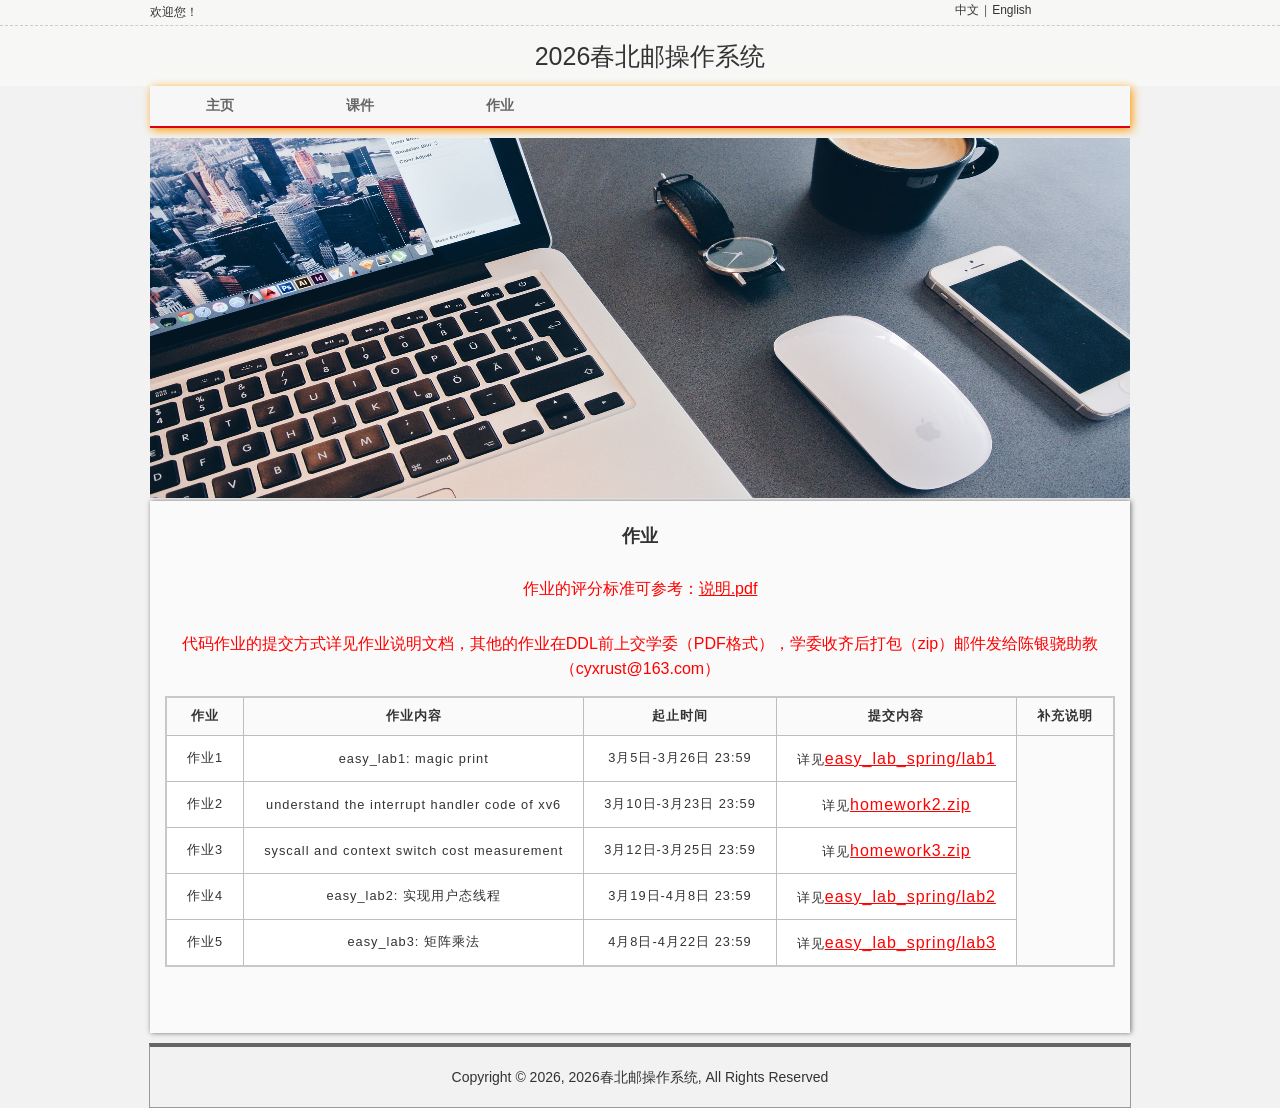
==== homework.html @ 50bccc6d "add the homework of easy_lab3(4.1)" ====
<!DOCTYPE html>
<html>
<head>
    <meta http-equiv="Content-Type" content="text/html; charset=utf-8" />
    <title>作业-2026春北邮操作系统</title>
    <style>
        html {
        font-family: sans-serif;
        }

        table {
        border-collapse: collapse;
        border: 2px solid rgb(200,200,200);
        letter-spacing: 1px;
        font-size: 0.8rem;
        text-align: center;
        margin: 0 auto;
        }

        td, th {
        border: 1px solid rgb(190,190,190);
        padding: 10px 20px;
        }

        td {
        text-align: center;
        }

        caption {
        padding: 10px;
        }
    </style>
    <link rel="stylesheet" type="text/css" href="css/master.css" />
</head>

<body>
    <div id="head">
        <div class="content">
            <div class="left">欢迎您！</div>
            <ul>
                <li><a href="index.html">中文</a></li>
                <li>|</li>
                <li><a href="#">English</a></li>
            </ul>
            <div style="clear:both"></div>
        </div>
    </div>

    <div id="top">
        <div class="content">
            <div class="logo">
                <a href="index.html" title="课程名称">2026春北邮操作系统</a>
            </div>
            <div style="clear:both"></div>
        </div>
    </div>

    <div id="navBar">
        <div class="content hyc">
            <ul id="nav_ul">
                <li><a href="index.html">主页</a></li>
                <li><a href="ppt.html" target="_self">课件</a></li>
                <li><a href="homework.html" target="_self">作业</a></li>
                <div style="clear:both"></div>
            </ul>
        </div>
    </div>

    <div id="wrapper">
        <div class="banner">
            <img src="images/background.png" width="980" height="360">
        </div>

        <div id="index-con">
            <div class="index_about">
                <div class="about_title">
                    <h3>作业</h3>
                </div>
                <div class="art_entry">
                    <p class="about_con_emphasize">
                        作业的评分标准可参考：<a href="homework/说明.pdf" style="color: #FF0000;">说明.pdf</a>
                    </p>
                    <p class="about_con_emphasize">
                        代码作业的提交方式详见作业说明文档，其他的作业在DDL前上交学委（PDF格式），学委收齐后打包（zip）邮件发给陈银骁助教（cyxrust@163.com）
                    </p>
                    <table>
                        <tr>
                            <th>作业</th>
                            <th>作业内容</th>
                            <th>起止时间</th>
                            <th>提交内容</th>
                            <th>补充说明</th>
                        </tr>
                        <tr style="background-color: white;">
                            <td>作业1</td>
                            <td>easy_lab1: magic print</td>
                            <td>3月5日-3月26日 23:59</td>
                            <td>详见<a href="https://github.com/BUPT-OS/easy_lab_spring/tree/lab1" style="color: #FF0000;">easy_lab_spring/lab1</a></td>
                            <!-- <td><a href="./homework/homework1优秀作业.zip" style="color: #FF0000;">优秀作业.zip</a></td> -->
                        </tr>
                        <tr style="background-color: white;">
                            <td>作业2</td>
                            <td>understand the interrupt handler code of xv6</td>
                            <td>3月10日-3月23日 23:59</td>
                            <td>详见<a href="./homework/homework2.zip" style="color: #FF0000;">homework2.zip</a></td>
                        </tr>
                        <tr style="background-color: white;">
                            <td>作业3</td>
                            <td>syscall and context switch cost measurement</td>
                            <td>3月12日-3月25日 23:59</td>
                            <td>详见<a href="./homework/homework3.zip" style="color: #FF0000;">homework3.zip</a></td>
                        </tr>
                        <tr style="background-color: white;">
                            <td>作业4</td>
                            <td>easy_lab2: 实现用户态线程</td>
                            <td>3月19日-4月8日 23:59</td>
                            <td>详见<a href="https://github.com/BUPT-OS/easy_lab_spring/tree/lab2" style="color: #FF0000;">easy_lab_spring/lab2</a></td>
                        </tr>
                        <tr style="background-color: white;">
                            <td>作业5</td>
                            <td>easy_lab3: 矩阵乘法</td>
                            <td>4月8日-4月22日 23:59</td>
                            <td>详见<a href="https://github.com/BUPT-OS/easy_lab_spring/tree/lab3" style="color: #FF0000;">easy_lab_spring/lab3</a></td>
                        </tr>
                    </table>
                    <br><br><br><br>
                </div>
                <div style="clear:both"></div>
            </div>
        </div>
    </div>
    <div id="footer">
        <p>Copyright &#169; 2026, 2026春北邮操作系统, All Rights Reserved</p>
    </div>

</body>
</html>
---- css/master.css ----
/* ul{list-style:none} */
*{ margin:0; padding:0}
a,a:link,a:visited{ color:#333333; text-decoration:none}
a{ color:#333333; text-decoration:none}
a:link{ color:#333333; text-decoration:none}
a:visited{ color:#333333; text-decoration:none}
a:hover{ color:#FF9900; text-decoration: none }
#index-con{ width:980px; margin:0 auto;box-shadow: 1px 0px 5px #717171; background:#FAFAFA}

.about_title h3{ text-align:center;height:30px; line-height:30px; font-size:18px; padding-top:20px}
.art_entry h4{ text-align:left;height:18px; line-height:20px; font-size:15px; padding-top:10px}
.index_about P.about_con{
    padding: 15px 20px;
    text-indent: 2em;
    font: 16px/25px simsun, Arial, Helvetica, sans-serif;
}
.index_about P.about_con_emphasize{
	padding: 15px 20px;
    font: 16px/25px simsun, Arial, Helvetica, sans-serif;
	color: #FF0000;
	text-align: center;
}

.index_about P.lab_explain{
	padding: 15px 50px;
    font: 16px/25px simsun, Arial, Helvetica, sans-serif;
	color: #FF0000;
	text-align:start;
}

body {
	margin: 0px;
	padding: 0px;
	font-size: 12px;
	color: #333333;
	background: #F2F2F2;
	font-family: Arial, Helvetica, sans-serif
}

ul,li {
	margin: 0px;
	padding: 0px;
	/* list-style: none */
}

h1,h2,h3,h4,h5,h6,p {
	margin: 0px;
	padding: 0px;
}

a,a:link,a:visited {
	color: #333333;
	text-decoration: none
}

#top .logo {
	float: left;
	width: 1000px;
	height: 60px;
	line-height: 60px;
}

#top .logo a {
	text-align: center;
	overflow: hidden;
	font-size: 25px;
	cursor: pointer;
	display: block;
}

.art_entry {
	padding: 10px;
}

.art_entry a {
	text-indent: 2.0em;
	font: 16px/25px simsun, Arial, Helvetica, sans-serif;
	text-decoration: underline;
}


#navBar ul li:hover,#navBar ul li a:hover {
	color: #FFFFFF!important;
	background: #DF0013;
	text-decoration: none;
	list-style: none;
}

#head ul {
	float: right;
	margin: 0px;
	padding: 0px;
	width: 180px;
	font-size: 13px;
	color: #666;
}

#head ul li {
	float: left;
	height: 20px;
	line-height: 20px;
	padding-left: 5px;
	font-size: 12px;
	list-style: none;
}

#head {
	border-bottom: 1px dashed #CCCCCC;
}

#head,#top {
	width: 100%;
	margin: 0 auto;
	background: #F7F8F6;
}

.content {
	width: 980px;
	margin: 0 auto;
}

.hyc {
	border-bottom: 2px solid #DF0013;
	background: #F7F7F7;
	box-shadow: 2px 2px 9px #FF9900
}

#head .left {
	float: left;
	width: 200px;
	height: 25px;
	line-height: 25px;
	font-size: 12px;
	text-align: left;
}

#head ul {
	float: right;
	margin: 0px;
	padding: 0px;
	width: 180px;
	font-size: 12px;
	color: #666;
}

#navBar ul {
	height: 40px;
	display: block
}

#navBar ul li {
	float: left;
	width: 120px;
	line-height: 40px;
	padding-left: 10px;
	padding-right: 10px;
	text-align: center;
	font-family: ΢���ź�;
	list-style: none;
}

#navBar ul li a,#navBar ul li a:visited {
	color: rgb(102, 102, 102);
	display: block!important;
	text-align: center;
	font-size: 14px;
	font-family: ΢���ź�;
	font-weight: bold;
}

#wrapper {
	margin: 0 auto;
	width: 980px;
	margin-top: 10px;
}

#footer {
	width: 980px;
	margin: 0 auto;
	margin-top: 10px;
	border: 1px solid #999;
	border-top: 4px solid #666
}

#footer p {
	line-height: 60px;
	text-align: center;
	font-size: 14px
}

.homework li{
	margin: 20px;
	padding: 15px 5px;
    font: 16px/25px simsun, Arial, Helvetica, sans-serif;
	color: #000000;
	text-align: left;
}
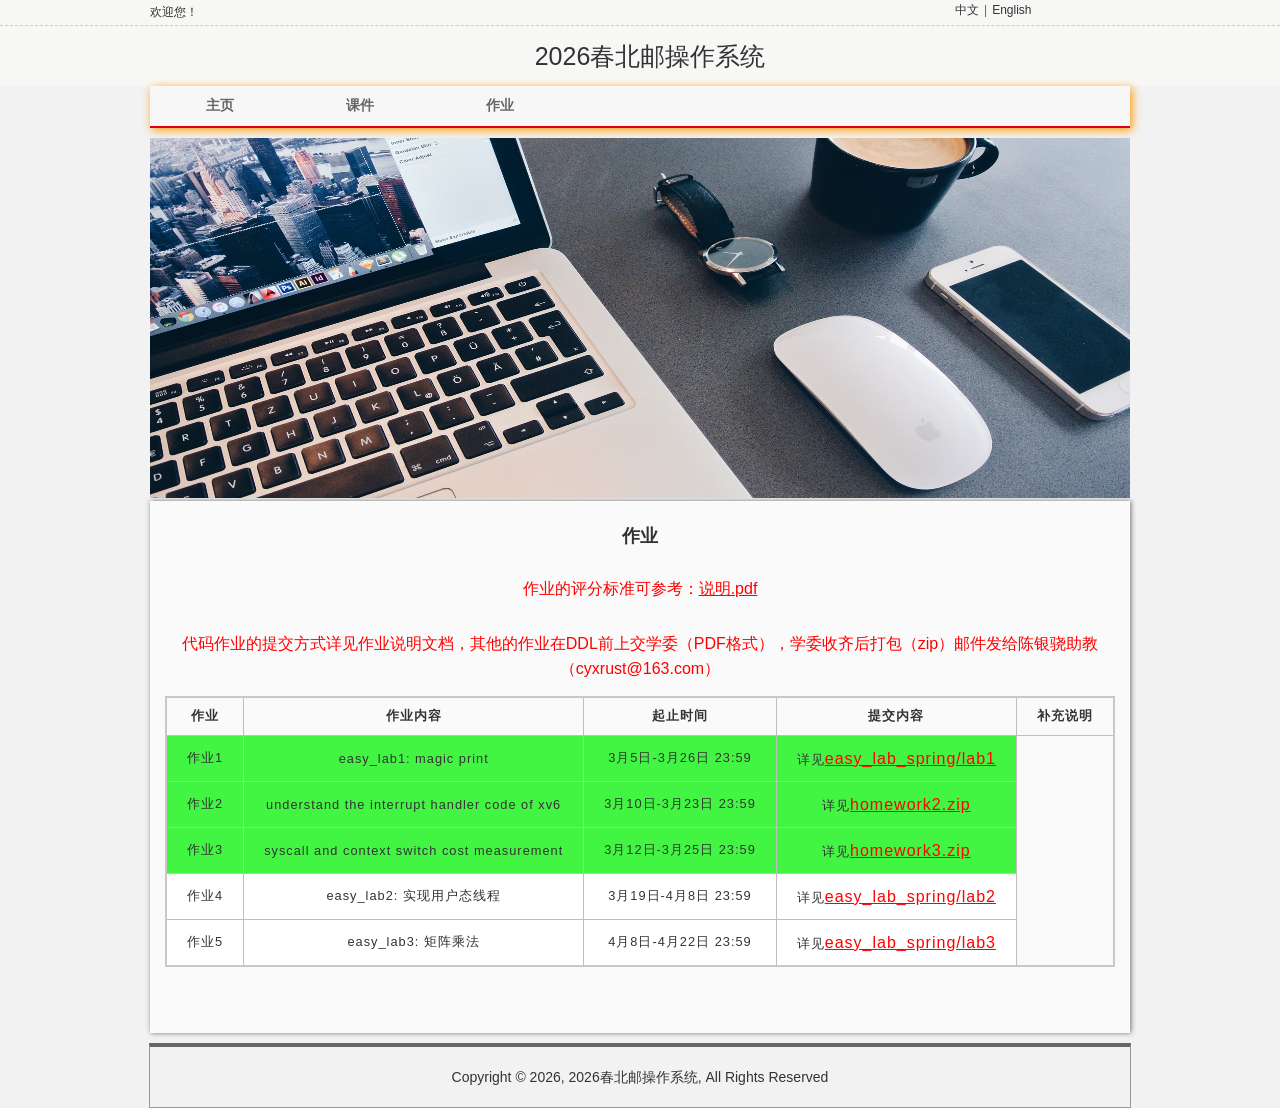
==== commit 4cc3b2a9: "meet ddl of homework1/2/3" ====
--- a/homework.html
+++ b/homework.html
@@ -92,20 +92,20 @@
                             <th>提交内容</th>
                             <th>补充说明</th>
                         </tr>
-                        <tr style="background-color: white;">
+                        <tr style="background-color: rgb(67, 245, 67);">
                             <td>作业1</td>
                             <td>easy_lab1: magic print</td>
                             <td>3月5日-3月26日 23:59</td>
                             <td>详见<a href="https://github.com/BUPT-OS/easy_lab_spring/tree/lab1" style="color: #FF0000;">easy_lab_spring/lab1</a></td>
                             <!-- <td><a href="./homework/homework1优秀作业.zip" style="color: #FF0000;">优秀作业.zip</a></td> -->
                         </tr>
-                        <tr style="background-color: white;">
+                        <tr style="background-color: rgb(67, 245, 67);">
                             <td>作业2</td>
                             <td>understand the interrupt handler code of xv6</td>
                             <td>3月10日-3月23日 23:59</td>
                             <td>详见<a href="./homework/homework2.zip" style="color: #FF0000;">homework2.zip</a></td>
                         </tr>
-                        <tr style="background-color: white;">
+                        <tr style="background-color: rgb(67, 245, 67);">
                             <td>作业3</td>
                             <td>syscall and context switch cost measurement</td>
                             <td>3月12日-3月25日 23:59</td>
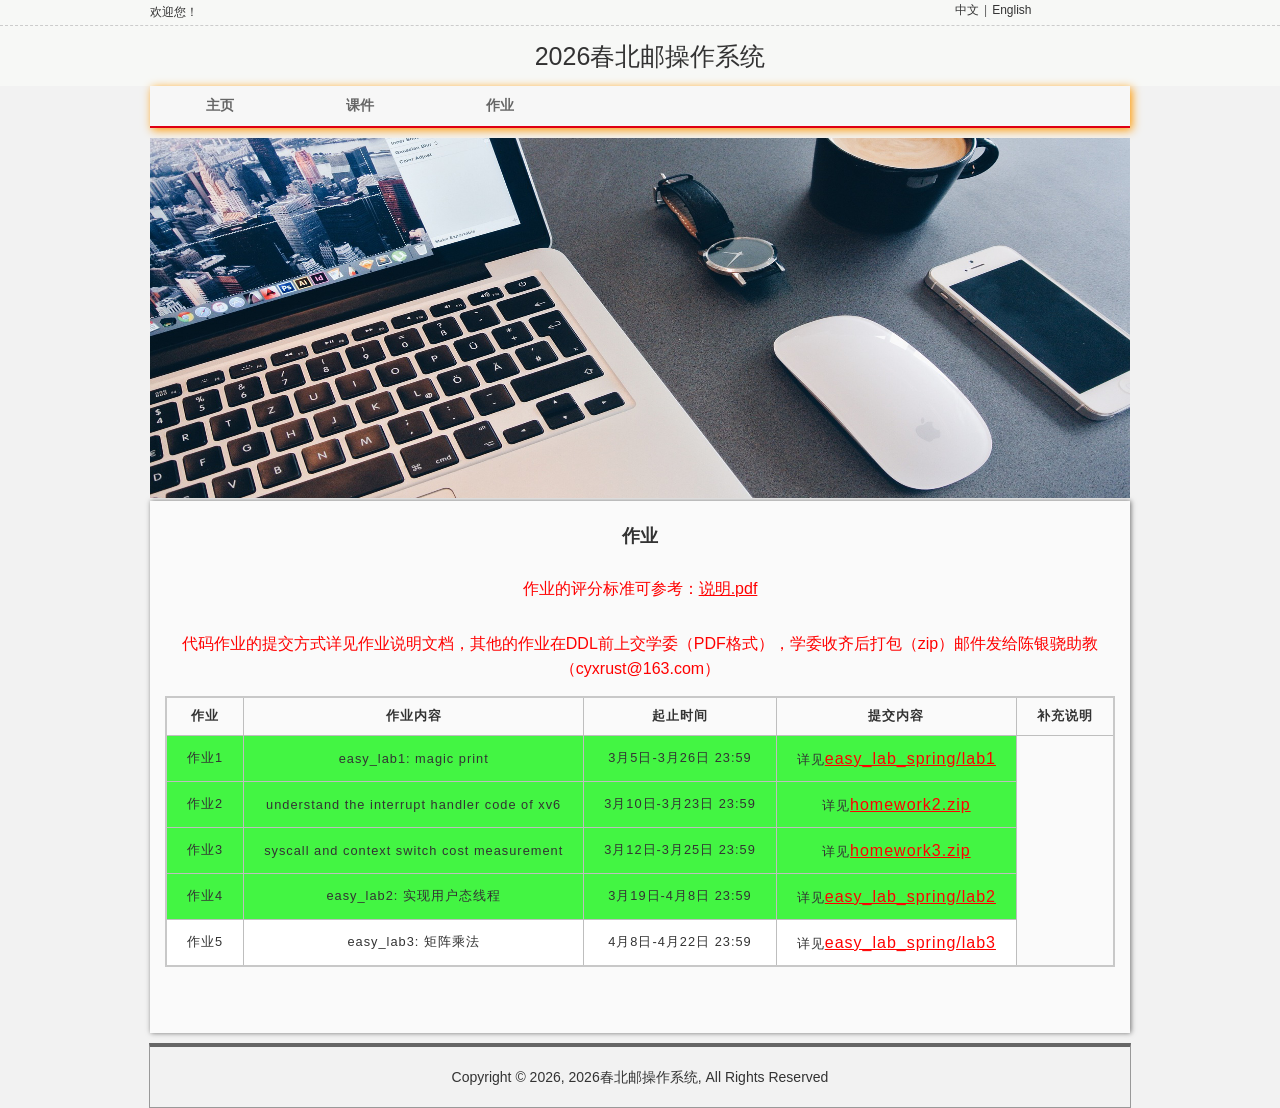
==== commit 459d4a5e: "meet 4th homework ddl" ====
--- a/homework.html
+++ b/homework.html
@@ -111,7 +111,7 @@
                             <td>3月12日-3月25日 23:59</td>
                             <td>详见<a href="./homework/homework3.zip" style="color: #FF0000;">homework3.zip</a></td>
                         </tr>
-                        <tr style="background-color: white;">
+                        <tr style="background-color: rgb(67, 245, 67);">
                             <td>作业4</td>
                             <td>easy_lab2: 实现用户态线程</td>
                             <td>3月19日-4月8日 23:59</td>
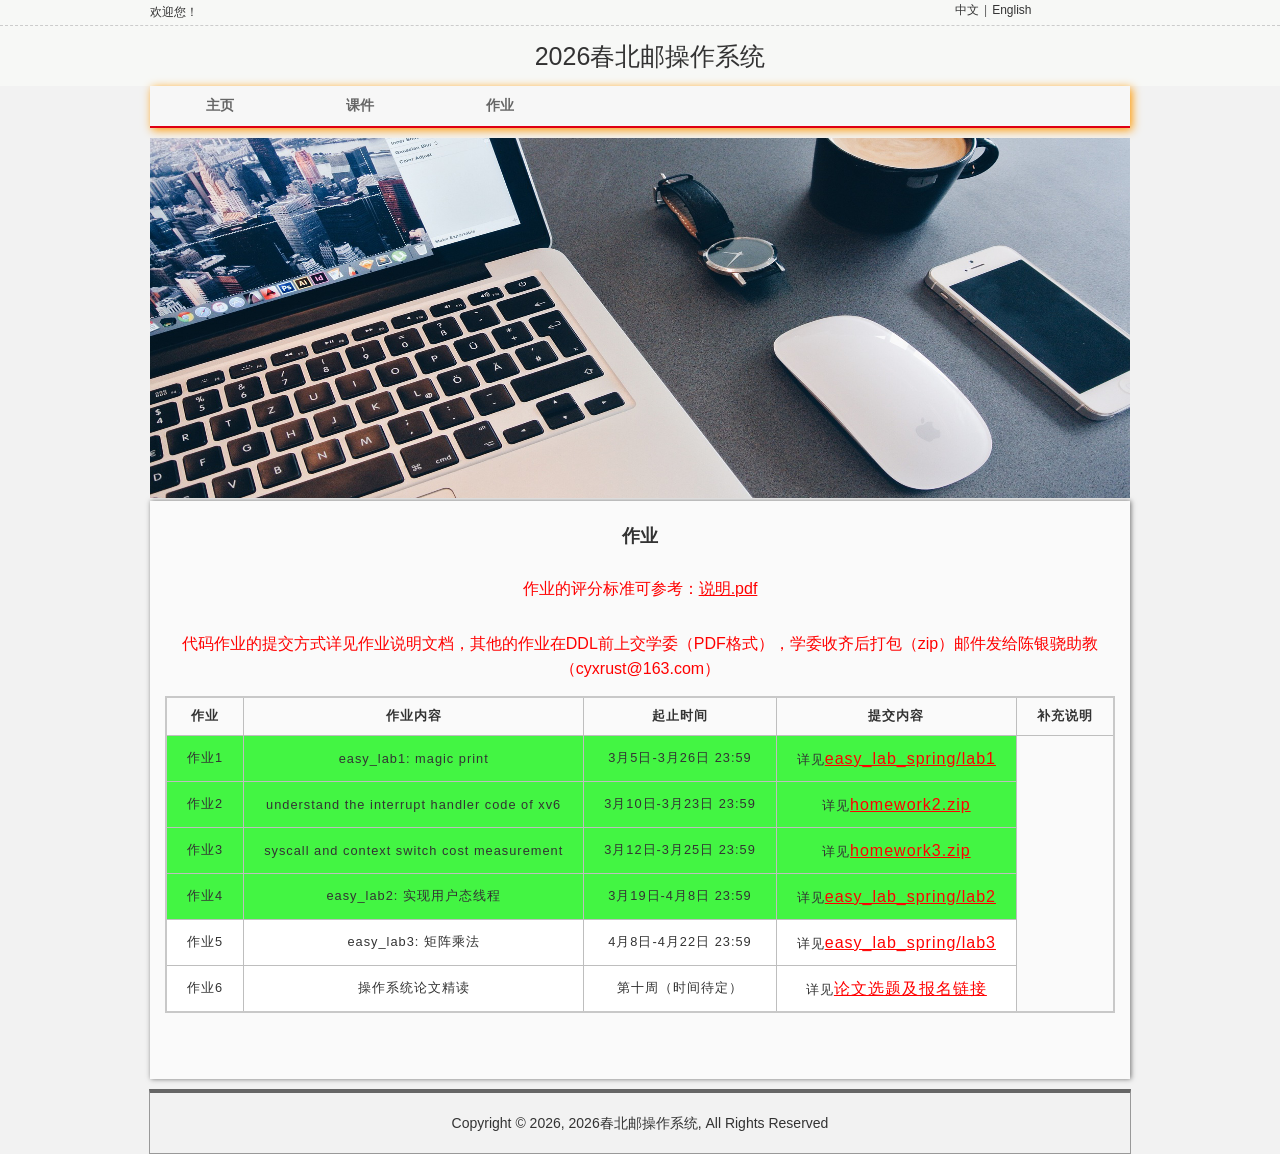
==== commit 0185cc63: "add the homework6: reading paper(4.14)" ====
--- a/homework.html
+++ b/homework.html
@@ -123,6 +123,12 @@
                             <td>4月8日-4月22日 23:59</td>
                             <td>详见<a href="https://github.com/BUPT-OS/easy_lab_spring/tree/lab3" style="color: #FF0000;">easy_lab_spring/lab3</a></td>
                         </tr>
+                        <tr style="background-color: white;">
+                            <td>作业6</td>
+                            <td>操作系统论文精读</td>
+                            <td>第十周（时间待定）</td>
+                            <td>详见<a href="https://docs.qq.com/sheet/DTE5hQnFIR0NLVFJV?no_promotion=1&is_blank_or_template=blank&tab=BB08J2" style="color: #FF0000;">论文选题及报名链接</a></td>
+                        </tr>
                     </table>
                     <br><br><br><br>
                 </div>
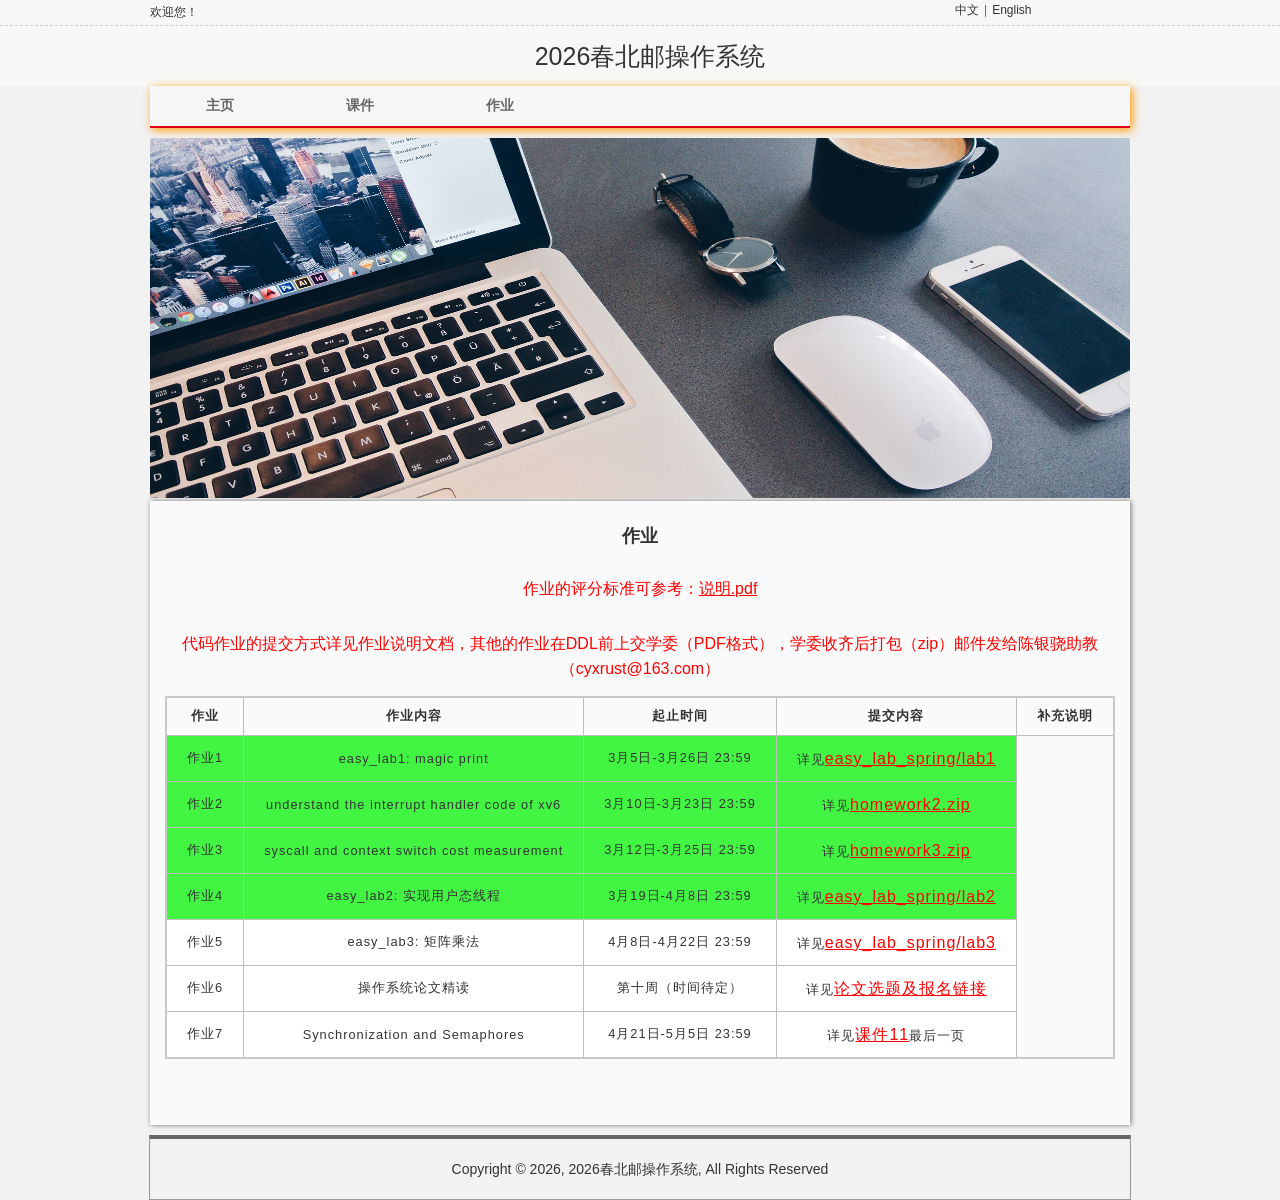
==== commit 1cd36555: "add the 7th homework(4/21)" ====
--- a/homework.html
+++ b/homework.html
@@ -129,6 +129,12 @@
                             <td>第十周（时间待定）</td>
                             <td>详见<a href="https://docs.qq.com/sheet/DTE5hQnFIR0NLVFJV?no_promotion=1&is_blank_or_template=blank&tab=BB08J2" style="color: #FF0000;">论文选题及报名链接</a></td>
                         </tr>
+                        <tr style="background-color: white;">
+                            <td>作业7</td>
+                            <td>Synchronization and Semaphores</td>
+                            <td>4月21日-5月5日 23:59</td>
+                            <td>详见<a href="./ppt/11 - lock and condition variables implementation.pdf" style="color: #FF0000;">课件11</a>最后一页</td>
+                        </tr>
                     </table>
                     <br><br><br><br>
                 </div>
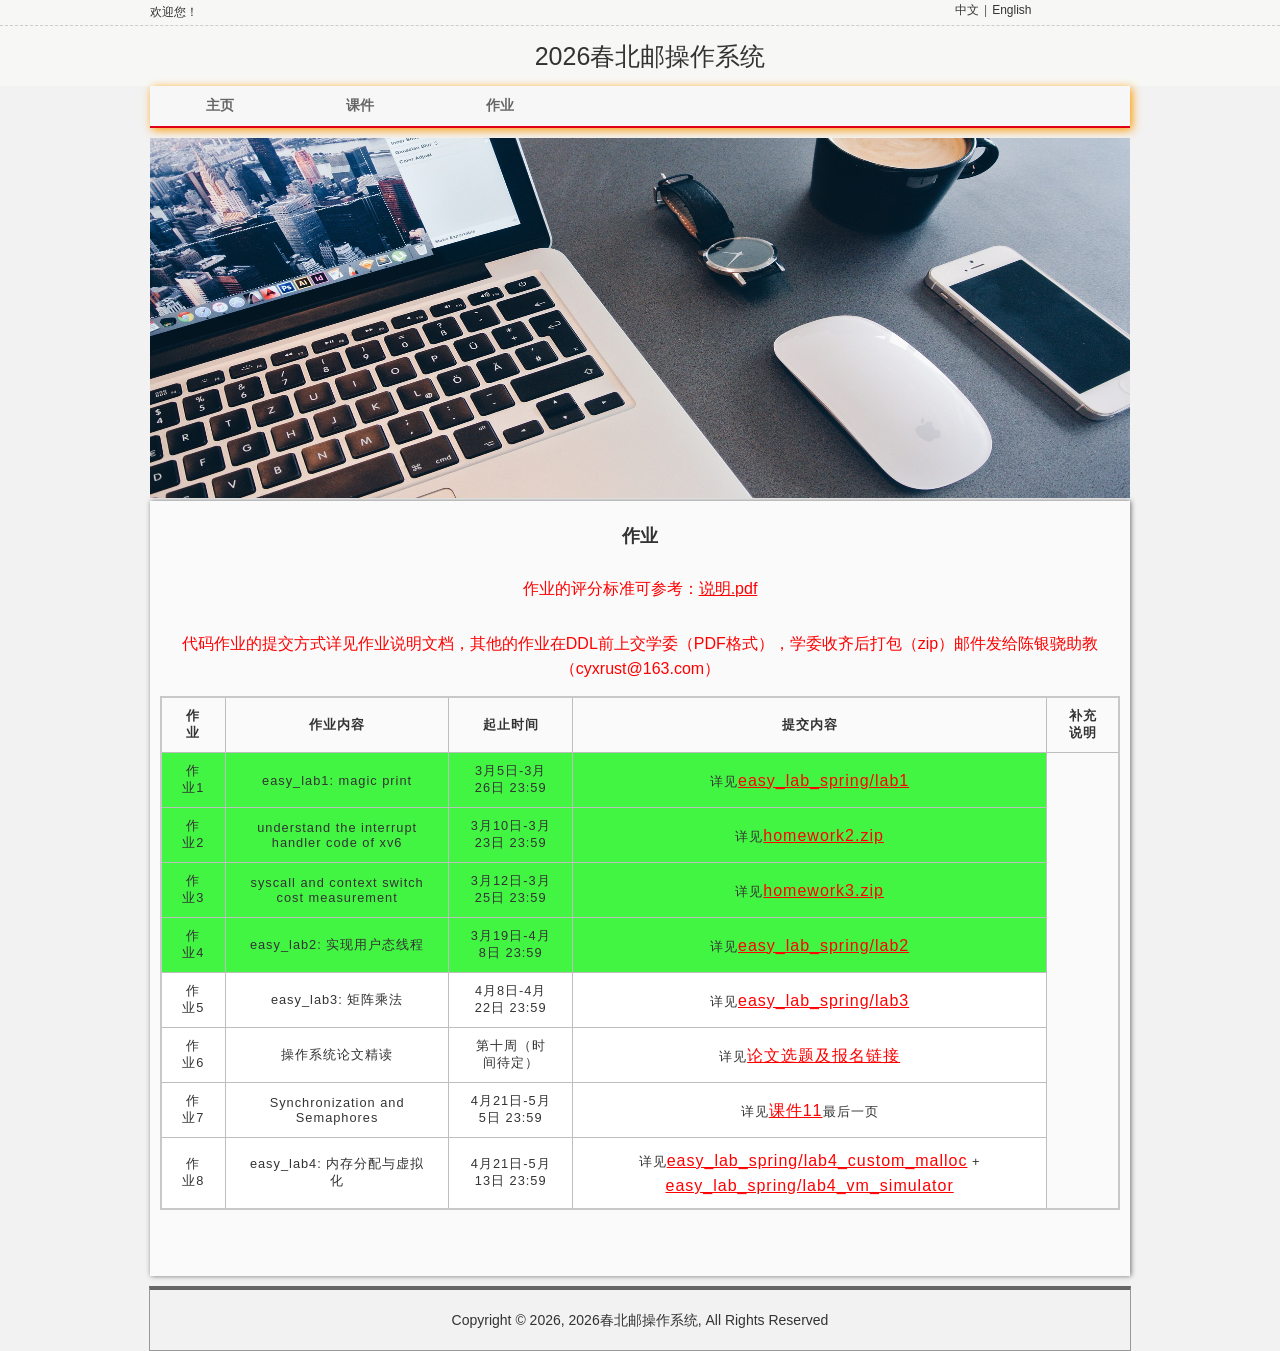
==== commit ebfcdaeb: "add easy_lab4(4.21)" ====
--- a/homework.html
+++ b/homework.html
@@ -135,6 +135,12 @@
                             <td>4月21日-5月5日 23:59</td>
                             <td>详见<a href="./ppt/11 - lock and condition variables implementation.pdf" style="color: #FF0000;">课件11</a>最后一页</td>
                         </tr>
+                        <tr style="background-color: white;">
+                            <td>作业8</td>
+                            <td>easy_lab4: 内存分配与虚拟化</td>
+                            <td>4月21日-5月13日 23:59</td>
+                            <td>详见<a href="https://github.com/BUPT-OS/easy_lab_spring/tree/lab4_custom_malloc" style="color: #FF0000;">easy_lab_spring/lab4_custom_malloc</a> + <a href="https://github.com/BUPT-OS/easy_lab_spring/tree/lab4_vm_simulator" style="color: #FF0000;">easy_lab_spring/lab4_vm_simulator</a></td>
+                        </tr>
                     </table>
                     <br><br><br><br>
                 </div>
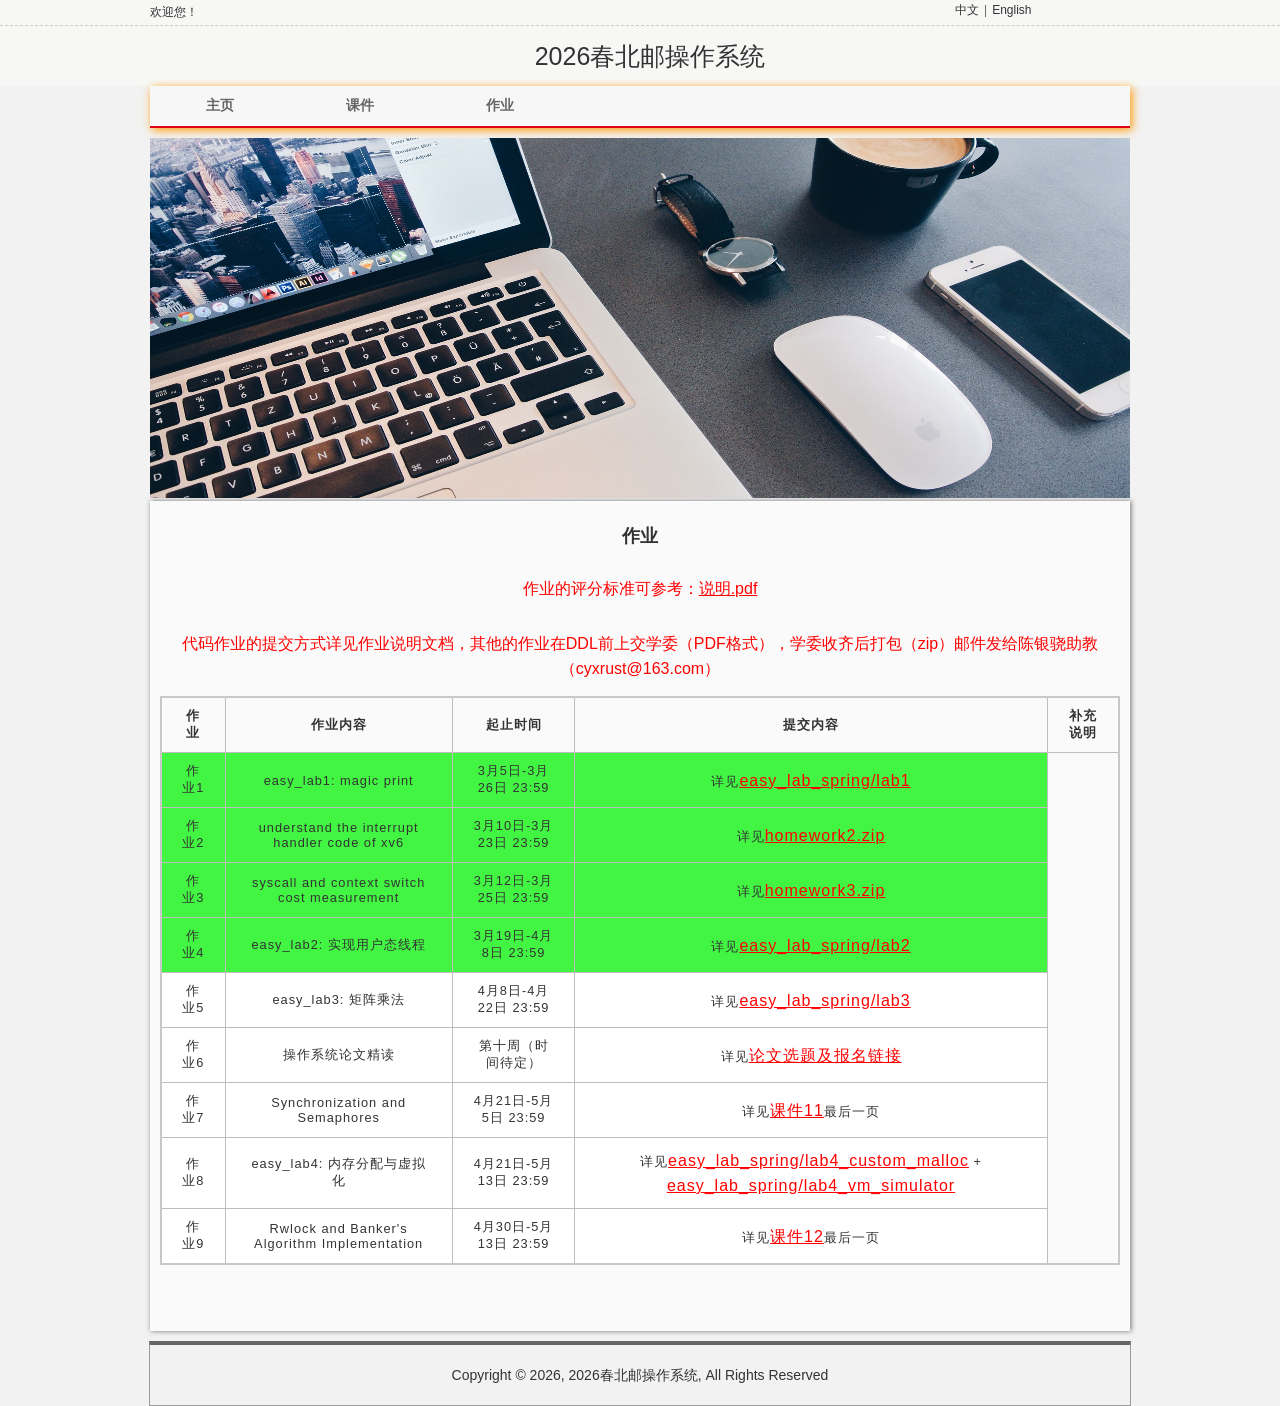
==== commit 7edcec8c: "add the 9th homework" ====
--- a/homework.html
+++ b/homework.html
@@ -141,6 +141,12 @@
                             <td>4月21日-5月13日 23:59</td>
                             <td>详见<a href="https://github.com/BUPT-OS/easy_lab_spring/tree/lab4_custom_malloc" style="color: #FF0000;">easy_lab_spring/lab4_custom_malloc</a> + <a href="https://github.com/BUPT-OS/easy_lab_spring/tree/lab4_vm_simulator" style="color: #FF0000;">easy_lab_spring/lab4_vm_simulator</a></td>
                         </tr>
+                        <tr style="background-color: white;">
+                            <td>作业9</td>
+                            <td>Rwlock and Banker's Algorithm Implementation</td>
+                            <td>4月30日-5月13日 23:59</td>
+                            <td>详见<a href="./ppt/12 - readers_writers and deadlock.pdf" style="color: #FF0000;">课件12</a>最后一页</td>
+                        </tr>
                     </table>
                     <br><br><br><br>
                 </div>
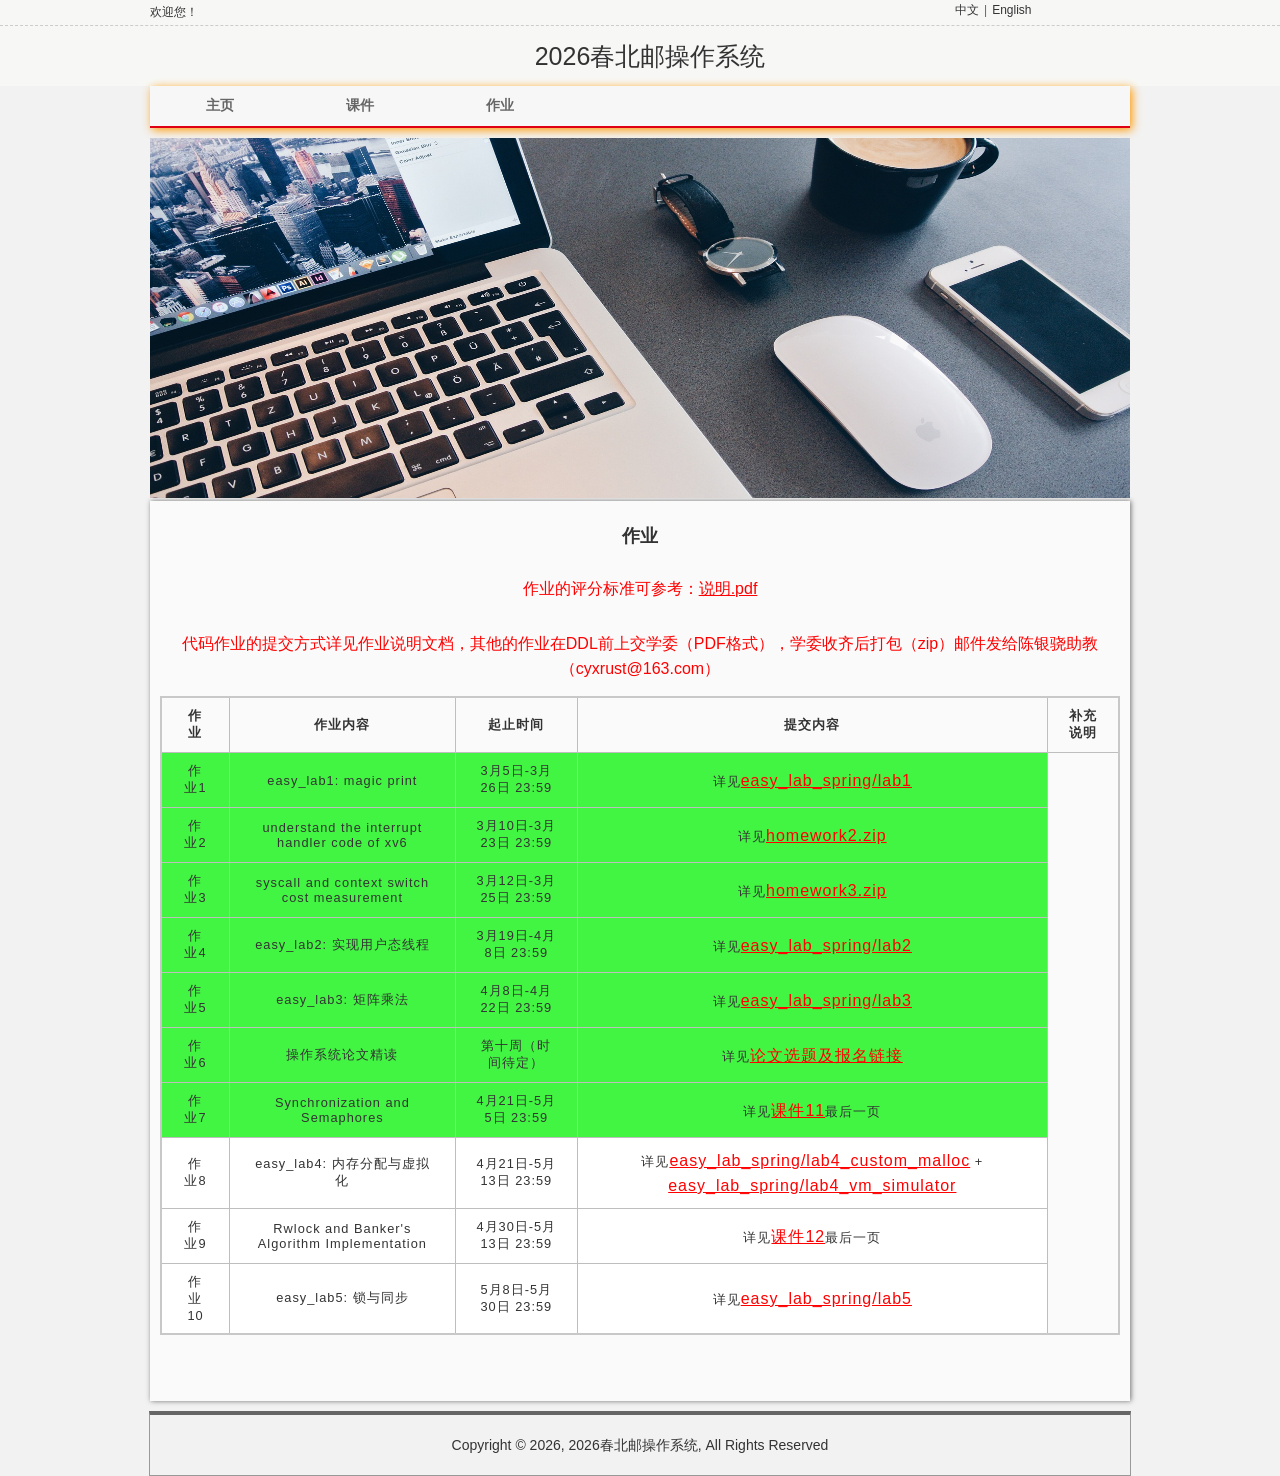
==== commit 8c33ff4f: "add easy_lab5(5.8)" ====
--- a/homework.html
+++ b/homework.html
@@ -117,19 +117,19 @@
                             <td>3月19日-4月8日 23:59</td>
                             <td>详见<a href="https://github.com/BUPT-OS/easy_lab_spring/tree/lab2" style="color: #FF0000;">easy_lab_spring/lab2</a></td>
                         </tr>
-                        <tr style="background-color: white;">
+                        <tr style="background-color: rgb(67, 245, 67);">
                             <td>作业5</td>
                             <td>easy_lab3: 矩阵乘法</td>
                             <td>4月8日-4月22日 23:59</td>
                             <td>详见<a href="https://github.com/BUPT-OS/easy_lab_spring/tree/lab3" style="color: #FF0000;">easy_lab_spring/lab3</a></td>
                         </tr>
-                        <tr style="background-color: white;">
+                        <tr style="background-color: rgb(67, 245, 67);">
                             <td>作业6</td>
                             <td>操作系统论文精读</td>
                             <td>第十周（时间待定）</td>
                             <td>详见<a href="https://docs.qq.com/sheet/DTE5hQnFIR0NLVFJV?no_promotion=1&is_blank_or_template=blank&tab=BB08J2" style="color: #FF0000;">论文选题及报名链接</a></td>
                         </tr>
-                        <tr style="background-color: white;">
+                        <tr style="background-color: rgb(67, 245, 67);">
                             <td>作业7</td>
                             <td>Synchronization and Semaphores</td>
                             <td>4月21日-5月5日 23:59</td>
@@ -147,6 +147,12 @@
                             <td>4月30日-5月13日 23:59</td>
                             <td>详见<a href="./ppt/12 - readers_writers and deadlock.pdf" style="color: #FF0000;">课件12</a>最后一页</td>
                         </tr>
+                        <tr style="background-color: white;">
+                            <td>作业10</td>
+                            <td>easy_lab5: 锁与同步</td>
+                            <td>5月8日-5月30日 23:59</td>
+                            <td>详见<a href="https://github.com/BUPT-OS/easy_lab_spring/tree/lab5" style="color: #FF0000;">easy_lab_spring/lab5</a></td>
+                        </tr>
                     </table>
                     <br><br><br><br>
                 </div>
